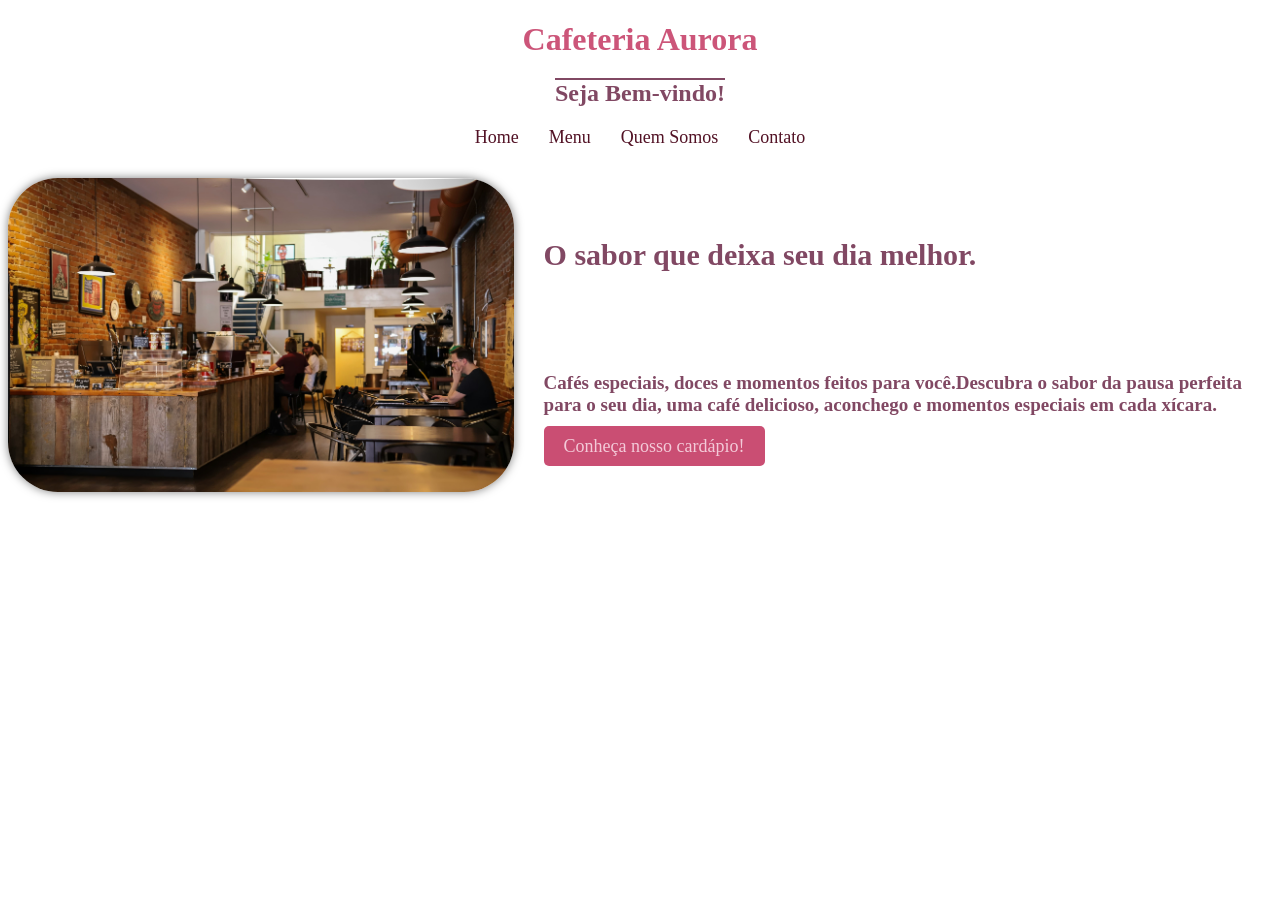
==== index.html @ 84f5f04d "firt commit" ====
<!DOCTYPE html>
<html lang="en">

<head>
  <meta charset="UTF-8">
  <meta name="viewport" content="width=device-width, initial-scale=1.0">
  <title>Cafeteria Aurora</title>
  <link rel="stylesheet" href="./style.css">
</head>

<body>
  <header>
    <h1 class="titulo">Cafeteria Aurora</h1>
    <h2 class="subtitulo">Seja Bem-vindo!</h2>
    <nav>
      <a href="./index.html">Home</a>
      <a href="./cardapio.html">Menu</a>
      <a href="#sobre">Quem Somos</a>
      <a href="#contato">Contato</a>
    </nav>
  </header>
  <section>
    <img src="./qiming-chen-lzCH2_8qRH8-unsplash (1).jpg" alt="imagem da confeitaria">
    <div class="conteudo">
      <h2>O sabor que deixa seu dia melhor.</h2>
      <p class="img">Cafés especiais, doces e momentos feitos para você.Descubra o sabor da pausa perfeita para o seu dia, uma café delicioso, aconchego e momentos especiais em cada xícara.</p>
      <a href="./cardapio.html">Conheça nosso cardápio!</a>
    </div>
  </section>
</body>

</html>
---- style.css ----
nav a {
  text-decoration: none;
  color: rgb(82, 18, 37);
  font-size: 18px;
  font-family: Georgia, "Times New Roman", Times, serif;
}
.titulo {
  color: rgb(204, 85, 121);
  font-family: Georgia, "Times New Roman", Times, serif;
  text-align: center;
}
.subtitulo {
  color: rgb(129, 72, 99);
  font-family: Georgia, "Times New Roman", Times, serif;
  text-decoration: overline;
  text-align: center;
}

.menu {
  color: rgb(204, 85, 121);
  display: flex;
  justify-content: center;
  gap: 30px;
  font-family: Georgia, "Times New Roman", Times, serif;
}
.cafe,
.cha,
.suco,
.sobremesa {
  color: rgb(129, 72, 99);
  font-family: Georgia, "Times New Roman", Times, serif;
  text-align: center;
}
.lista {
  display: flex;
  justify-content: center;
  gap: 30px;
  font-family: Georgia, "Times New Roman", Times, serif;
  font-size: 18px;
}
nav {
  display: flex;
  justify-content: center;
  gap: 30px;
  margin-bottom: 30px;
}
nav a:hover {
  color: rgb(255, 3, 99);
  font-size: 19px;
  text-decoration: underline;
}
section p {
  color: rgb(129, 72, 99);
  font-family: Georgia, "Times New Roman", Times, serif;
  font-size: 19px;
  margin-bottom: 20px;
  margin-top: 100px;
  font-weight: bold;
}
section h2 {
  color: rgb(129, 72, 99);
  font-family: Georgia, "Times New Roman", Times, serif;
  margin-bottom: 0px;
  font-size: 30px;
}
section a {
  color: rgb(243, 202, 216);
  text-decoration: none;
  font-family: Georgia, "Times New Roman", Times, serif;
  font-size: 18px;
  background-color: rgba(202, 78, 115);
  padding: 10px 20px;
  margin-bottom: 20px;
  border-radius: 5px;
}
section a:hover {
  color: rgb(112, 2, 44);
  background-color: rgb(196, 98, 68);
  font-size: 19px;
}
section img {
  width: 40%;
  height: auto;
  border-radius: 50px;
  box-shadow: 0px 0px 10px rgba(0, 0, 0, 0.5);
}
section {
  display: flex;
  align-items: center;
  gap: 30px;
}
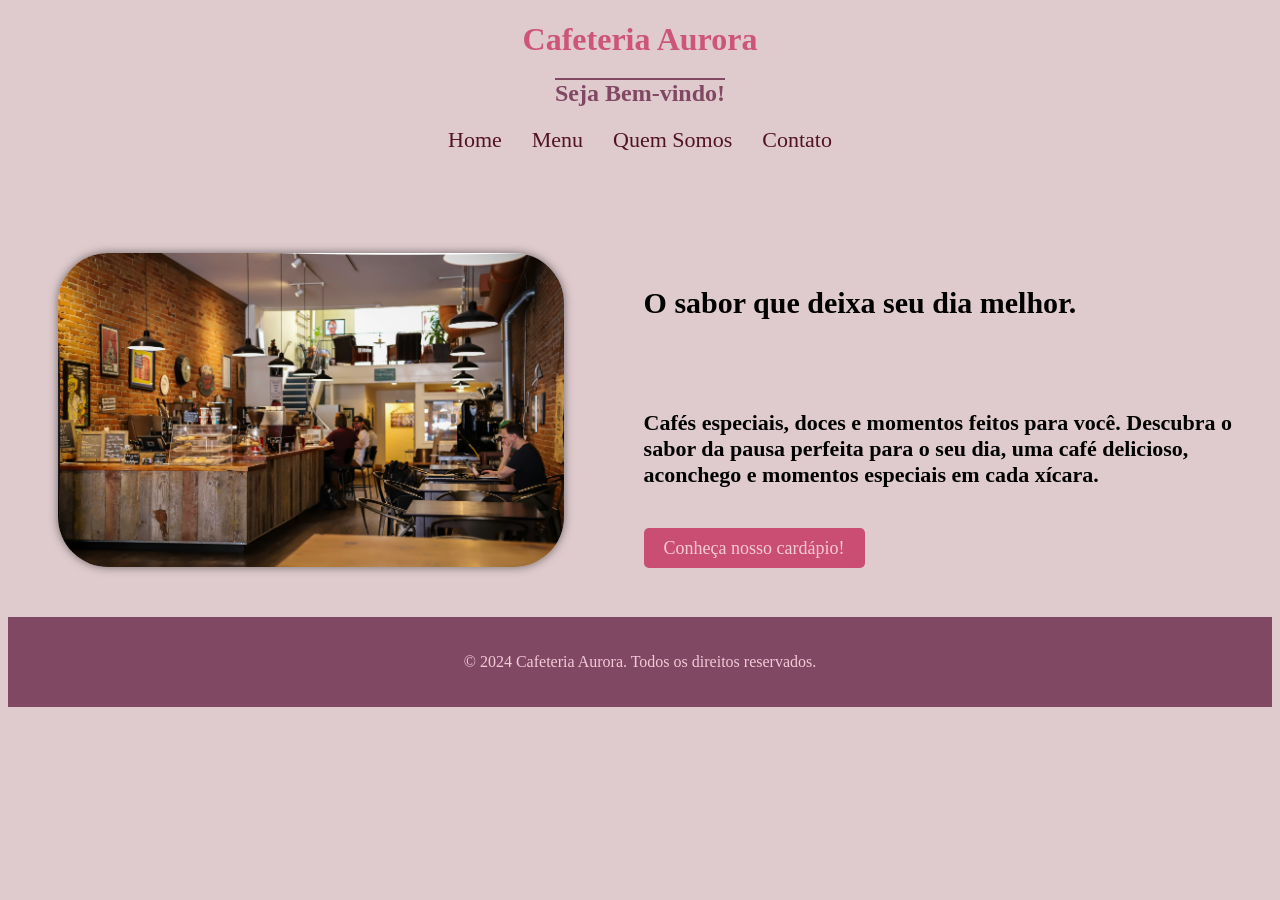
==== commit 90268313: "atualiza site da cafeteria e adiciona README" ====
--- a/index.html
+++ b/index.html
@@ -15,18 +15,21 @@
     <nav>
       <a href="./index.html">Home</a>
       <a href="./cardapio.html">Menu</a>
-      <a href="#sobre">Quem Somos</a>
-      <a href="#contato">Contato</a>
+      <a href="./nos.html">Quem Somos</a>
+      <a href="./contato.html">Contato</a>
     </nav>
+    <section class="banner">
+      <img src="./qiming-chen-lzCH2_8qRH8-unsplash (1).jpg" alt="imagem da confeitaria">
+      <div class="conteudo">
+        <h2>O sabor que deixa seu dia melhor.</h2>
+        <p class="img">Cafés especiais, doces e momentos feitos para você. Descubra o sabor da pausa perfeita para o seu dia, uma café delicioso, aconchego e momentos especiais em cada xícara.</p>
+        <a href="./cardapio.html">Conheça nosso cardápio!</a>
+      </div>
+    </section>
+    <footer>
+      <p>&copy; 2024 Cafeteria Aurora. Todos os direitos reservados.</p>
+    </footer>
   </header>
-  <section>
-    <img src="./qiming-chen-lzCH2_8qRH8-unsplash (1).jpg" alt="imagem da confeitaria">
-    <div class="conteudo">
-      <h2>O sabor que deixa seu dia melhor.</h2>
-      <p class="img">Cafés especiais, doces e momentos feitos para você.Descubra o sabor da pausa perfeita para o seu dia, uma café delicioso, aconchego e momentos especiais em cada xícara.</p>
-      <a href="./cardapio.html">Conheça nosso cardápio!</a>
-    </div>
-  </section>
 </body>
 
 </html>
--- a/style.css
+++ b/style.css
@@ -1,7 +1,11 @@
+body {
+  background-color: rgb(223, 203, 206);
+  flex-wrap: wrap;
+}
 nav a {
   text-decoration: none;
   color: rgb(82, 18, 37);
-  font-size: 18px;
+  font-size: 22px;
   font-family: Georgia, "Times New Roman", Times, serif;
 }
 .titulo {
@@ -15,50 +19,23 @@
   text-decoration: overline;
   text-align: center;
 }
-
-.menu {
-  color: rgb(204, 85, 121);
-  display: flex;
-  justify-content: center;
-  gap: 30px;
-  font-family: Georgia, "Times New Roman", Times, serif;
-}
-.cafe,
-.cha,
-.suco,
-.sobremesa {
-  color: rgb(129, 72, 99);
-  font-family: Georgia, "Times New Roman", Times, serif;
-  text-align: center;
-}
-.lista {
-  display: flex;
-  justify-content: center;
-  gap: 30px;
-  font-family: Georgia, "Times New Roman", Times, serif;
-  font-size: 18px;
-}
-nav {
-  display: flex;
-  justify-content: center;
-  gap: 30px;
-  margin-bottom: 30px;
-}
-nav a:hover {
-  color: rgb(255, 3, 99);
-  font-size: 19px;
-  text-decoration: underline;
+.banner {
+  display: flex;
+  justify-content: center;
+  align-items: center;
+  gap: 30px;
+  margin-top: 50px;
 }
 section p {
-  color: rgb(129, 72, 99);
-  font-family: Georgia, "Times New Roman", Times, serif;
-  font-size: 19px;
-  margin-bottom: 20px;
-  margin-top: 100px;
+  color: rgb(0, 0, 0);
+  font-family: Georgia, "Times New Roman", Times, serif;
+  font-size: 22px;
+  margin-bottom: 50px;
+  margin-top: 90px;
   font-weight: bold;
 }
 section h2 {
-  color: rgb(129, 72, 99);
+  color: rgb(0, 0, 0);
   font-family: Georgia, "Times New Roman", Times, serif;
   margin-bottom: 0px;
   font-size: 30px;
@@ -83,9 +60,193 @@
   height: auto;
   border-radius: 50px;
   box-shadow: 0px 0px 10px rgba(0, 0, 0, 0.5);
+  margin: 50px;
 }
 section {
-  display: flex;
-  align-items: center;
-  gap: 30px;
-}
+  align-items: center;
+  gap: 30px;
+}
+
+/* cardapio */
+
+.menu {
+  color: rgb(204, 85, 121);
+  display: flex;
+  justify-content: center;
+  gap: 30px;
+  font-family: Georgia, "Times New Roman", Times, serif;
+}
+.h2 {
+  color: rgb(129, 72, 99);
+  font-family: Georgia, "Times New Roman", Times, serif;
+  display: center;
+  text-align: center;
+  margin: 60px 0;
+  background-color: rgba(250, 230, 216, 0.445);
+  border-radius: 10px;
+  padding: 6px;
+  width: 100%;
+  box-sizing: border-box;
+  font-size: 19px;
+}
+.lista {
+  display: flex;
+  justify-content: center;
+  gap: 30px;
+  font-family: Georgia, "Times New Roman", Times, serif;
+  font-size: 20px;
+  flex-wrap: wrap;
+}
+.lista li {
+  background-color: rgba(161, 117, 87, 0.445);
+  padding: 15px;
+  border-radius: 10px;
+  font-family: Georgia, "Times New Roman", Times, serif;
+  font-size: 20px;
+  border: 1px solid rgb(129, 72, 99);
+  box-shadow: 0px 0px 10px rgba(0, 0, 0, 0.5);
+  list-style: none;
+  width: 180px;
+  text-align: center;
+}
+nav {
+  display: flex;
+  justify-content: center;
+  gap: 30px;
+  margin-bottom: 30px;
+}
+nav a:hover {
+  color: rgb(255, 3, 99);
+  font-size: 19px;
+  text-decoration: underline;
+}
+li span {
+  font-weight: bold;
+  color: rgb(82, 18, 37);
+  display: block;
+  font-size: 15x;
+}
+.lista li:hover {
+  background-color: rgba(202, 78, 115);
+  color: rgb(243, 202, 216);
+  font-size: 19px;
+  transform: scale(1);
+}
+footer {
+  background-color: rgb(129, 72, 99);
+  color: rgb(243, 202, 216);
+  text-align: center;
+  padding: 20px;
+  font-family: Georgia, "Times New Roman", Times, serif;
+}
+.voltar {
+  display: block;
+  text-align: center;
+  margin-top: 50px;
+  font-size: 18px;
+  font-family: "Times New Roman", Times, serif;
+  font-weight: bold;
+  margin: 15px;
+}
+.voltar a {
+  color: rgb(129, 72, 99);
+  text-decoration: none;
+  font-family: Georgia, "Times New Roman", Times, serif;
+  font-size: 18px;
+  padding: 10px 20px;
+  margin-bottom: 20px;
+  border-radius: 5px;
+}
+.voltar a:hover {
+  color: rgb(255, 3, 99);
+  font-size: 19px;
+  text-decoration: underline;
+}
+/* página sobre nos */
+.titulo2 {
+  color: rgb(129, 72, 99);
+  font-family: Georgia, "Times New Roman", Times, serif;
+  text-align: center;
+  margin-top: 50px;
+}
+.nos p {
+  color: rgb(0, 0, 0);
+  font-family: Georgia, "Times New Roman", Times, serif;
+  text-align: center;
+  font-size: 20px;
+  font-weight: normal;
+  line-height: 2;
+  max-width: 1200px;
+}
+.nos img {
+  width: 700px;
+  height: auto;
+  border-radius: 50px;
+  box-shadow: 0px 0px 10px rgba(0, 0, 0, 0.5);
+  justify-content: center;
+  align-items: center;
+  gap: 30px;
+  margin: 50px;
+  margin-left: 350px;
+}
+.nos {
+  display: flex;
+  align-items: center;
+  gap: 40px;
+}
+.nos h2 {
+  margin-bottom: 60px;
+  text-align: center;
+  margin-top: 0px;
+}
+/* contato */
+form {
+  display: flex;
+  flex-direction: column;
+  gap: 20px;
+  font-size: 25px;
+  font-family: "Times New Roman", Times, serif;
+  color: rgb(77, 35, 55);
+  font-weight: bold;
+  align-items: center;
+}
+form input {
+  width: 350px;
+  height: 30px;
+  padding: 10px;
+  border-radius: 10px;
+  border: 1px solid rgb(204, 85, 121);
+}
+form textarea {
+  width: 400px;
+  height: 30px;
+  padding: 10px;
+  border-radius: 10px;
+  border: 1px solid rgb(204, 85, 121);
+}
+form button {
+  width: 400px;
+  height: 40px;
+  font-size: 20px;
+  background-color: rgb(243, 202, 216);
+  font-family: Verdana, Geneva, Tahoma, sans-serif;
+  color: rgb(0, 0, 0);
+  padding: 10px 30px;
+  border-radius: 10px;
+  cursor: pointer;
+  text-align: center;
+  margin-bottom: 60px;
+}
+form button:hover {
+  background-color: rgba(202, 78, 115);
+  color: rgb(243, 202, 216);
+  font-size: 19px;
+  transform: scale(1);
+}
+
+.num {
+  text-align: center;
+}
+.num p {
+  margin: 30px;
+}
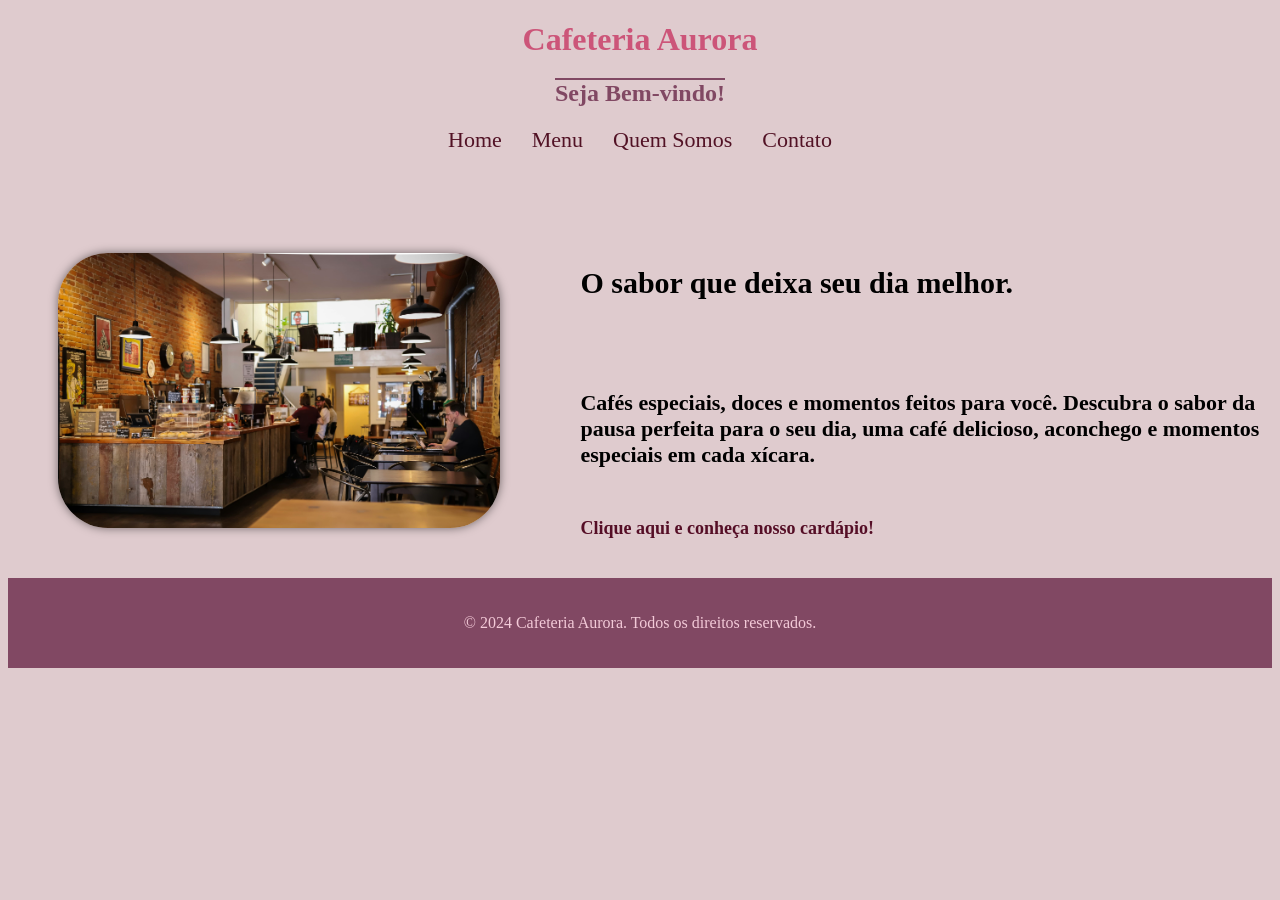
==== commit b9e9bc8d: "atualização celular" ====
--- a/index.html
+++ b/index.html
@@ -23,7 +23,7 @@
       <div class="conteudo">
         <h2>O sabor que deixa seu dia melhor.</h2>
         <p class="img">Cafés especiais, doces e momentos feitos para você. Descubra o sabor da pausa perfeita para o seu dia, uma café delicioso, aconchego e momentos especiais em cada xícara.</p>
-        <a href="./cardapio.html">Conheça nosso cardápio!</a>
+        <a href="./cardapio.html">Clique aqui e conheça nosso cardápio!</a>
       </div>
     </section>
     <footer>
--- a/style.css
+++ b/style.css
@@ -41,22 +41,20 @@
   font-size: 30px;
 }
 section a {
-  color: rgb(243, 202, 216);
+  color: rgb(85, 14, 38);
   text-decoration: none;
   font-family: Georgia, "Times New Roman", Times, serif;
   font-size: 18px;
-  background-color: rgba(202, 78, 115);
-  padding: 10px 20px;
   margin-bottom: 20px;
-  border-radius: 5px;
+  font-weight: bold;
 }
 section a:hover {
-  color: rgb(112, 2, 44);
-  background-color: rgb(196, 98, 68);
-  font-size: 19px;
+  color: rgb(255, 3, 99);
+  font-size: 19px;
+  text-decoration: underline;
 }
 section img {
-  width: 40%;
+  width: 35%;
   height: auto;
   border-radius: 50px;
   box-shadow: 0px 0px 10px rgba(0, 0, 0, 0.5);
@@ -176,18 +174,17 @@
   font-size: 20px;
   font-weight: normal;
   line-height: 2;
-  max-width: 1200px;
+  max-width: 95%;
 }
 .nos img {
-  width: 700px;
+  width: 35%;
   height: auto;
   border-radius: 50px;
   box-shadow: 0px 0px 10px rgba(0, 0, 0, 0.5);
   justify-content: center;
   align-items: center;
   gap: 30px;
-  margin: 50px;
-  margin-left: 350px;
+  margin: 5%;
 }
 .nos {
   display: flex;
@@ -195,7 +192,7 @@
   gap: 40px;
 }
 .nos h2 {
-  margin-bottom: 60px;
+  margin-bottom: 1%;
   text-align: center;
   margin-top: 0px;
 }
@@ -203,39 +200,38 @@
 form {
   display: flex;
   flex-direction: column;
-  gap: 20px;
-  font-size: 25px;
+  gap: 10px;
+  font-size: 20px;
   font-family: "Times New Roman", Times, serif;
   color: rgb(77, 35, 55);
   font-weight: bold;
   align-items: center;
 }
 form input {
-  width: 350px;
-  height: 30px;
-  padding: 10px;
+  width: 10%;
+  height: auto;
+  padding: 0.3%;
   border-radius: 10px;
   border: 1px solid rgb(204, 85, 121);
 }
 form textarea {
-  width: 400px;
-  height: 30px;
-  padding: 10px;
+  width: 10%;
+  height: auto;
+  padding: 0.5%;
   border-radius: 10px;
   border: 1px solid rgb(204, 85, 121);
 }
 form button {
-  width: 400px;
-  height: 40px;
+  width: 12%;
+  height: auto;
   font-size: 20px;
   background-color: rgb(243, 202, 216);
   font-family: Verdana, Geneva, Tahoma, sans-serif;
   color: rgb(0, 0, 0);
-  padding: 10px 30px;
   border-radius: 10px;
   cursor: pointer;
   text-align: center;
-  margin-bottom: 60px;
+  margin-bottom: 2%;
 }
 form button:hover {
   background-color: rgba(202, 78, 115);
@@ -248,5 +244,5 @@
   text-align: center;
 }
 .num p {
-  margin: 30px;
-}
+  margin: 0.4%;
+}
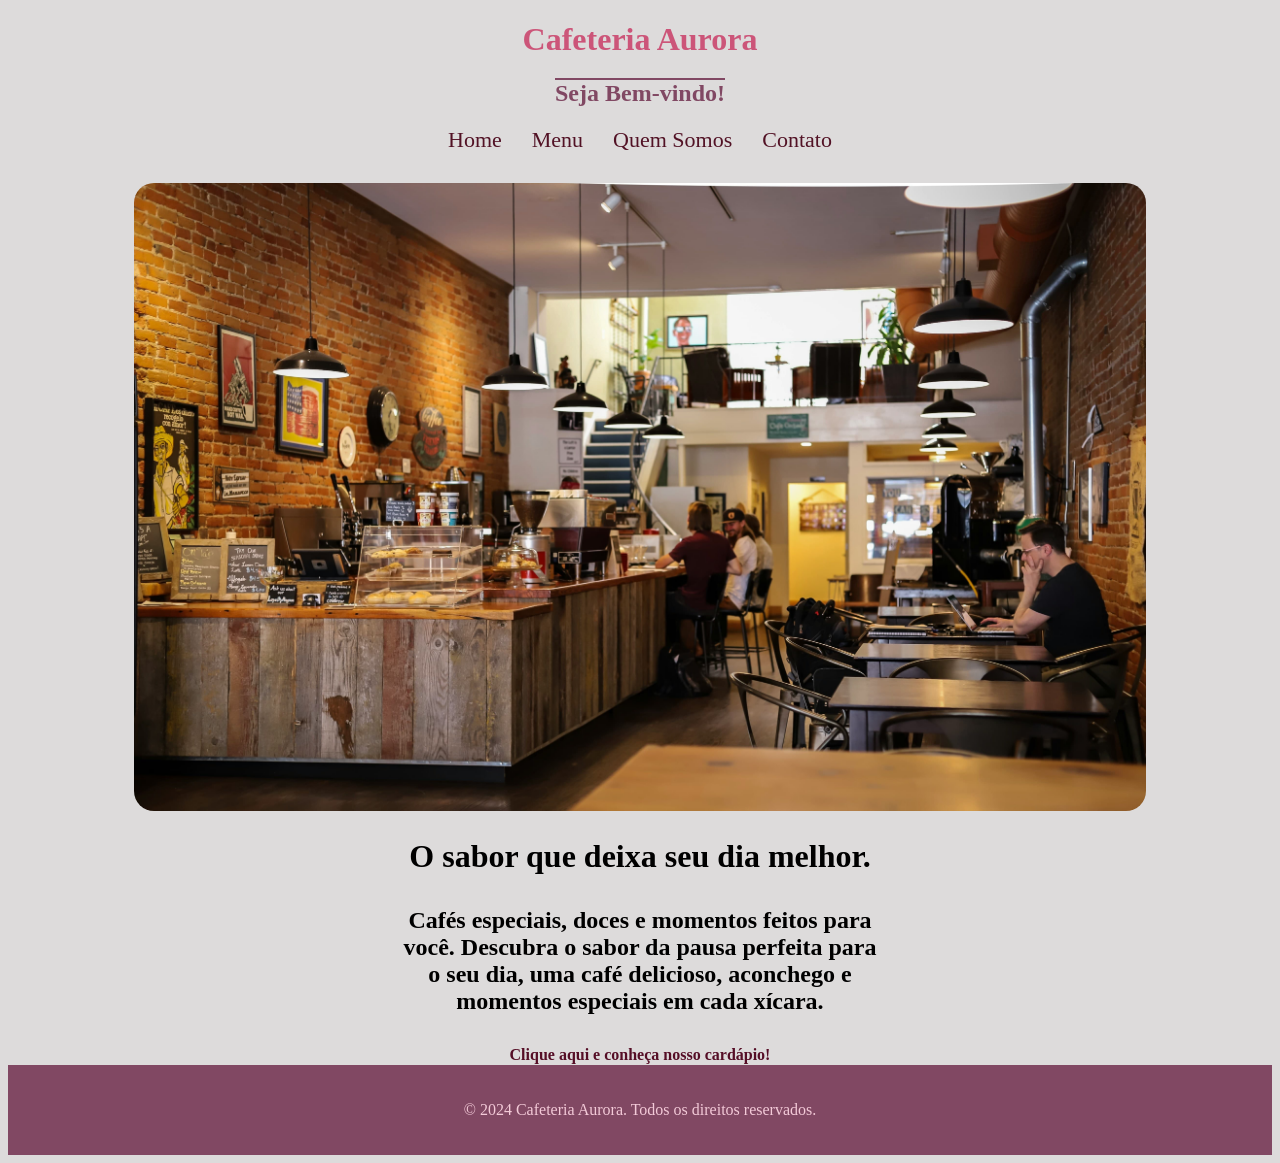
==== commit 4071bf6f: "Aprimora layout e estilo da seção banner em index.html e style.css" ====
--- a/index.html
+++ b/index.html
@@ -19,9 +19,11 @@
       <a href="./contato.html">Contato</a>
     </nav>
     <section class="banner">
-      <img src="./qiming-chen-lzCH2_8qRH8-unsplash (1).jpg" alt="imagem da confeitaria">
+  
+      <img  src="./qiming-chen-lzCH2_8qRH8-unsplash (1).jpg" alt="imagem da confeitaria">
+     
       <div class="conteudo">
-        <h2>O sabor que deixa seu dia melhor.</h2>
+        <h1>O sabor que deixa seu dia melhor.</h1>
         <p class="img">Cafés especiais, doces e momentos feitos para você. Descubra o sabor da pausa perfeita para o seu dia, uma café delicioso, aconchego e momentos especiais em cada xícara.</p>
         <a href="./cardapio.html">Clique aqui e conheça nosso cardápio!</a>
       </div>
--- a/style.css
+++ b/style.css
@@ -1,12 +1,13 @@
 body {
-  background-color: rgb(223, 203, 206);
-  flex-wrap: wrap;
+  background-color: rgb(221, 219, 219);
 }
 nav a {
   text-decoration: none;
   color: rgb(82, 18, 37);
   font-size: 22px;
   font-family: Georgia, "Times New Roman", Times, serif;
+  display: flex;
+  flex-wrap: wrap;
 }
 .titulo {
   color: rgb(204, 85, 121);
@@ -20,51 +21,94 @@
   text-align: center;
 }
 .banner {
-  display: flex;
-  justify-content: center;
-  align-items: center;
-  gap: 30px;
+  display: grid;
+  grid-template-columns: 1fr 1fr;
+  justify-content: center;
+  align-items: center;
   margin-top: 50px;
-}
+  margin: 5rem;
+}
+
+.banner img {
+  object-fit: cover;
+  height: 100%;
+  display: block;
+  max-width: 80%;
+  border-radius: 20px;
+  margin: 0 auto;
+}
+
 section p {
   color: rgb(0, 0, 0);
   font-family: Georgia, "Times New Roman", Times, serif;
-  font-size: 22px;
+  font-size: 2rem;
   margin-bottom: 50px;
   margin-top: 90px;
   font-weight: bold;
-}
-section h2 {
+  max-width: 40ch;
+}
+.conteudo h1 {
   color: rgb(0, 0, 0);
   font-family: Georgia, "Times New Roman", Times, serif;
   margin-bottom: 0px;
-  font-size: 30px;
+  font-size: 4rem;
 }
 section a {
   color: rgb(85, 14, 38);
   text-decoration: none;
   font-family: Georgia, "Times New Roman", Times, serif;
-  font-size: 18px;
+  font-size: 1.5rem;
   margin-bottom: 20px;
   font-weight: bold;
+  background-color: transparent;
+  padding: 0.7rem 1rem;
 }
 section a:hover {
-  color: rgb(255, 3, 99);
-  font-size: 19px;
-  text-decoration: underline;
-}
-section img {
-  width: 35%;
-  height: auto;
-  border-radius: 50px;
-  box-shadow: 0px 0px 10px rgba(0, 0, 0, 0.5);
-  margin: 50px;
-}
+  color: rgb(204, 120, 152);
+  background-color: azure;
+  padding: 0.7rem 1rem;
+  border-radius: 4px;
+}
+
 section {
   align-items: center;
-  gap: 30px;
-}
-
+}
+
+@media (max-width: 1900px) {
+  .banner {
+    grid-template-columns: 1fr;
+    margin: 0;
+  }
+  .banner p {
+    text-align: center;
+    margin: 2rem auto;
+    font-size: 1.5rem;
+  }
+  .banner h1 {
+    font-size: 2rem;
+  }
+  .banner a {
+    font-size: 1rem;
+  }
+  .conteudo,
+  .img {
+    text-align: center;
+  }
+  .img-cover {
+    max-width: 100%;
+    height: auto;
+    margin: 0 auto;
+    display: block;
+  }
+}
+@media (max-width: 612px) {
+  .banner p {
+    max-width: 80%;
+    margin: 2rem auto;
+    font-size: 1rem;
+    text-align: center;
+  }
+}
 /* cardapio */
 
 .menu {
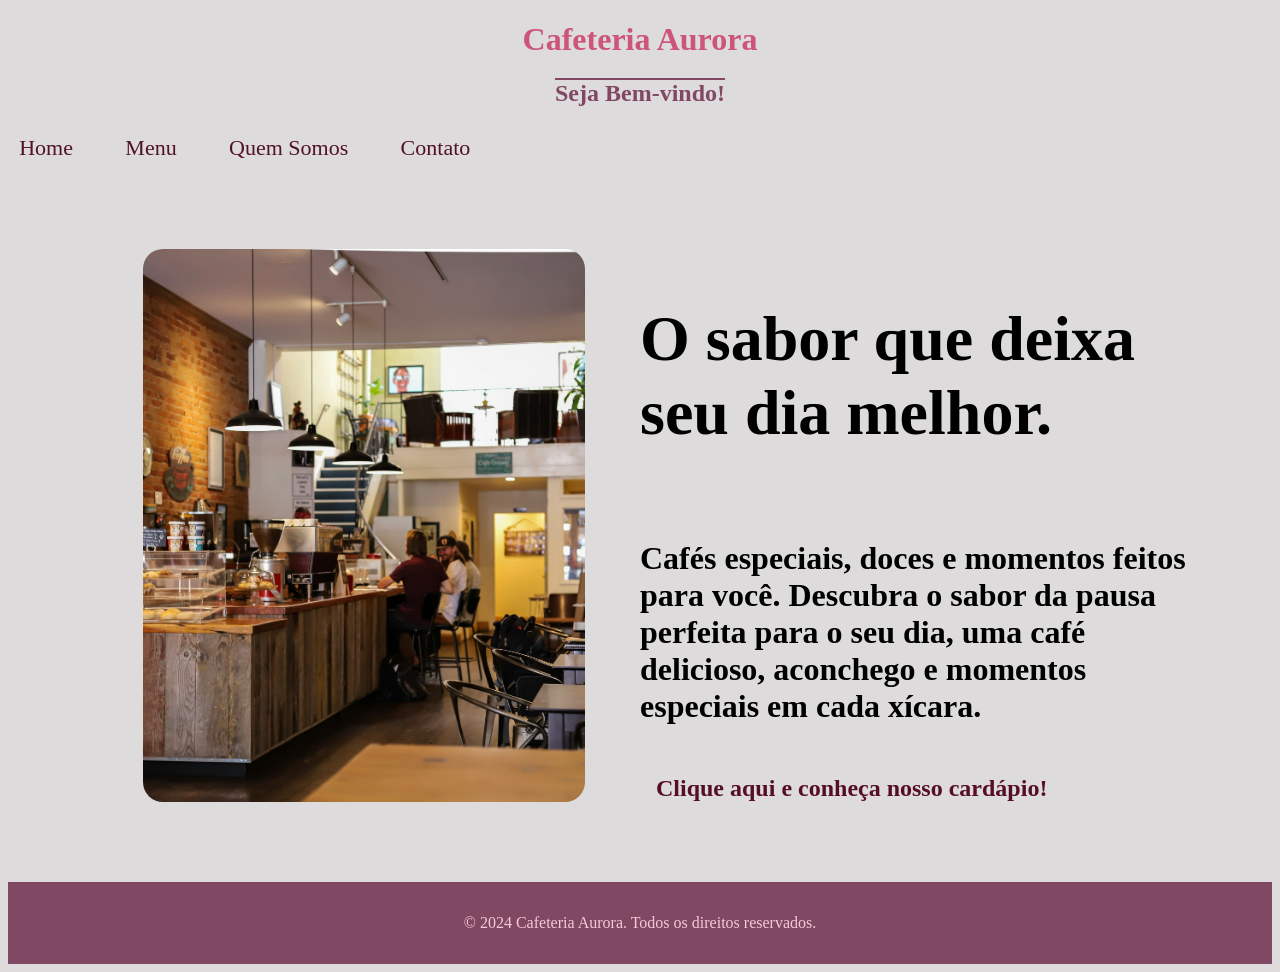
==== commit 2ed60718: "Adiciona páginas HTML para o cardápio, contato e sobre nós, incluindo estrutura básica e navegação." ====
--- a/index.html
+++ b/index.html
@@ -5,10 +5,11 @@
   <meta charset="UTF-8">
   <meta name="viewport" content="width=device-width, initial-scale=1.0">
   <title>Cafeteria Aurora</title>
-  <link rel="stylesheet" href="./style.css">
+  <link rel="stylesheet" href=".././Css/style.css">
 </head>
 
 <body>
+  <script type="module" src="../script.js"></script>
   <header>
     <h1 class="titulo">Cafeteria Aurora</h1>
     <h2 class="subtitulo">Seja Bem-vindo!</h2>
@@ -20,7 +21,7 @@
     </nav>
     <section class="banner">
   
-      <img  src="./qiming-chen-lzCH2_8qRH8-unsplash (1).jpg" alt="imagem da confeitaria">
+      <img  src="../img/qiming-chen-lzCH2_8qRH8-unsplash (1).jpg" alt="imagem da confeitaria">
      
       <div class="conteudo">
         <h1>O sabor que deixa seu dia melhor.</h1>
--- a/Css/style.css
+++ b/Css/style.css
@@ -0,0 +1,151 @@
+body {
+  background-color: rgb(221, 219, 219);
+}
+nav{
+  display: flex;
+  justify-self: center;
+  gap: 30px;
+  flex-wrap: wrap;
+}
+nav a {
+  text-decoration: none;
+  color: rgb(82, 18, 37);
+  font-size: 22px;
+  font-family: Georgia, "Times New Roman", Times, serif;
+  flex-direction:row;
+  padding: 0.5rem 0.7rem;
+}
+
+ a:hover{
+  color: rgb(204, 120, 152);
+  background-color: azure;
+  padding: 0.5rem 0.7rem;
+  border-radius: 4px;
+}
+.titulo {
+  color: rgb(204, 85, 121);
+  font-family: Georgia, "Times New Roman", Times, serif;
+  text-align: center;
+}
+.subtitulo {
+  color: rgb(129, 72, 99);
+  font-family: Georgia, "Times New Roman", Times, serif;
+  text-decoration: overline;
+  text-align: center;
+}
+.banner {
+  display: grid;
+  grid-template-columns: 1fr 1fr;
+  justify-content: center;
+  align-items: center;
+  margin-top: 5rem;
+  margin: 5rem;
+}
+
+.banner img {
+  object-fit: cover;
+  height: 100%;
+  display: block;
+  max-width: 80%;
+  border-radius: 20px;
+  margin: 0 auto;
+}
+
+section p {
+  color: rgb(0, 0, 0);
+  font-family: Georgia, "Times New Roman", Times, serif;
+  font-size: 2rem;
+  margin-bottom: 50px;
+  margin-top: 90px;
+  font-weight: bold;
+  max-width: 40ch;
+}
+.conteudo h1 {
+  color: rgb(0, 0, 0);
+  font-family: Georgia, "Times New Roman", Times, serif;
+  margin-bottom: 0px;
+  font-size: 4rem;
+}
+
+section a {
+  color: rgb(85, 14, 38);
+  text-decoration: none;
+  font-family: Georgia, "Times New Roman", Times, serif;
+  font-size: 1.5rem;
+  font-weight: bold;
+  background-color: transparent;
+  padding: 0.7rem 1rem;
+}
+section a:hover {
+  color: rgb(204, 120, 152);
+  background-color: azure;
+  padding: 0.7rem 1rem;
+  border-radius: 4px;
+}
+section {
+  align-items: center;
+}
+
+  @media (max-width: 950px) {
+  .banner {
+    grid-template-columns: 1fr;
+    margin: 0;
+  }
+  .banner p {
+    text-align: center;
+    margin: 2rem auto;
+    font-size: 1.5rem;
+    width: 50%;
+  }
+  .banner h1 {
+    font-size: 2rem;
+  }
+  .banner a {
+    font-size: 1rem;
+  }
+  .conteudo,
+  .img {
+    text-align: center;
+  }
+  .img-cover {
+    max-width: 100%;
+    height: auto;
+    margin: 0 auto;
+    display: block;
+  }
+  nav{
+    gap: 4px;
+  }
+}
+
+@media (max-width: 650px) {
+  .banner p {
+    margin: 2rem auto;
+    font-size: 1rem;
+    text-align: center;
+    width: 50%;
+  }
+  .banner h1 {
+    font-size: 1.5rem;
+  }
+  .titulo , .subtitulo{
+    font-size: 1.5rem;
+  }
+  .subtitulo{
+    font-size: 1rem;
+  }
+  nav a{
+    font-size: 0.8rem;
+    padding: auto;
+    display: flex;
+    flex-wrap: wrap;
+  }
+}
+footer {
+  background-color: rgb(129, 72, 99);
+  color: rgb(243, 202, 216);
+  text-align: center;
+  margin-top: 5rem;
+  padding: 1rem 1.5rem;
+  font-family: Georgia, "Times New Roman", Times, serif;
+}
